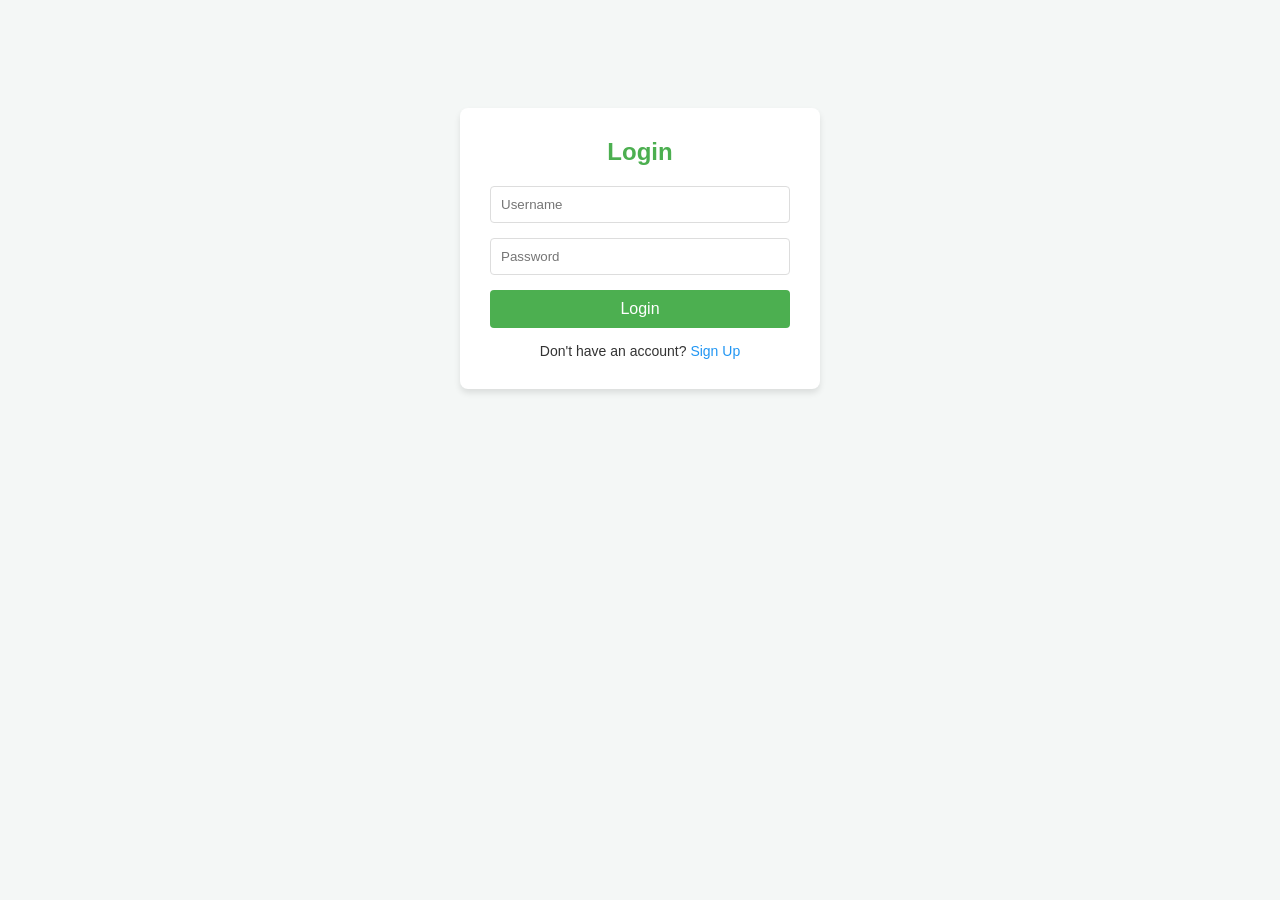
==== src/main/resources/static/login.html @ b08b16dc "User auth is done along with creating user table in database and updating the schema of filemetadata" ====
<!DOCTYPE html>
<html lang="en">
<head>
    <meta charset="UTF-8">
    <title>SyncBox - Login</title>
    <style>
        body { font-family: 'Segoe UI', Tahoma, Geneva, Verdana, sans-serif; background-color: #f4f7f6; display: flex; justify-content: center; padding-top: 100px; color: #333; }
        .container { background: #fff; padding: 30px; border-radius: 8px; box-shadow: 0 4px 6px rgba(0,0,0,0.1); width: 300px; }
        h2 { text-align: center; color: #4CAF50; margin-top: 0; }
        input { width: 100%; padding: 10px; margin-bottom: 15px; border: 1px solid #ddd; border-radius: 4px; box-sizing: border-box; }
        button { width: 100%; background: #4CAF50; color: white; border: none; padding: 10px; border-radius: 4px; cursor: pointer; font-size: 16px; transition: background 0.3s; }
        button:hover { background: #45a049; }
        .error { color: #f44336; margin-bottom: 15px; font-size: 14px; text-align: center; }
        .link { text-align: center; margin-top: 15px; font-size: 14px; }
        .link a { color: #2196F3; text-decoration: none; }
        .link a:hover { text-decoration: underline; }
    </style>
</head>
<body>
    <div class="container">
        <h2>Login</h2>
        <div id="errorMsg" class="error"></div>
        <form action="/login" method="post">
            <input type="text" name="username" placeholder="Username" required>
            <input type="password" name="password" placeholder="Password" required>
            <button type="submit">Login</button>
        </form>
        <div class="link">
            Don't have an account? <a href="/signup.html">Sign Up</a>
        </div>
    </div>
    <script>
        if (window.location.search.includes('error')) {
            document.getElementById('errorMsg').innerText = 'Invalid username or password.';
        }
        if (window.location.search.includes('logout')) {
            document.getElementById('errorMsg').innerText = 'You have been logged out.';
            document.getElementById('errorMsg').style.color = '#4CAF50';
        }
    </script>
</body>
</html>
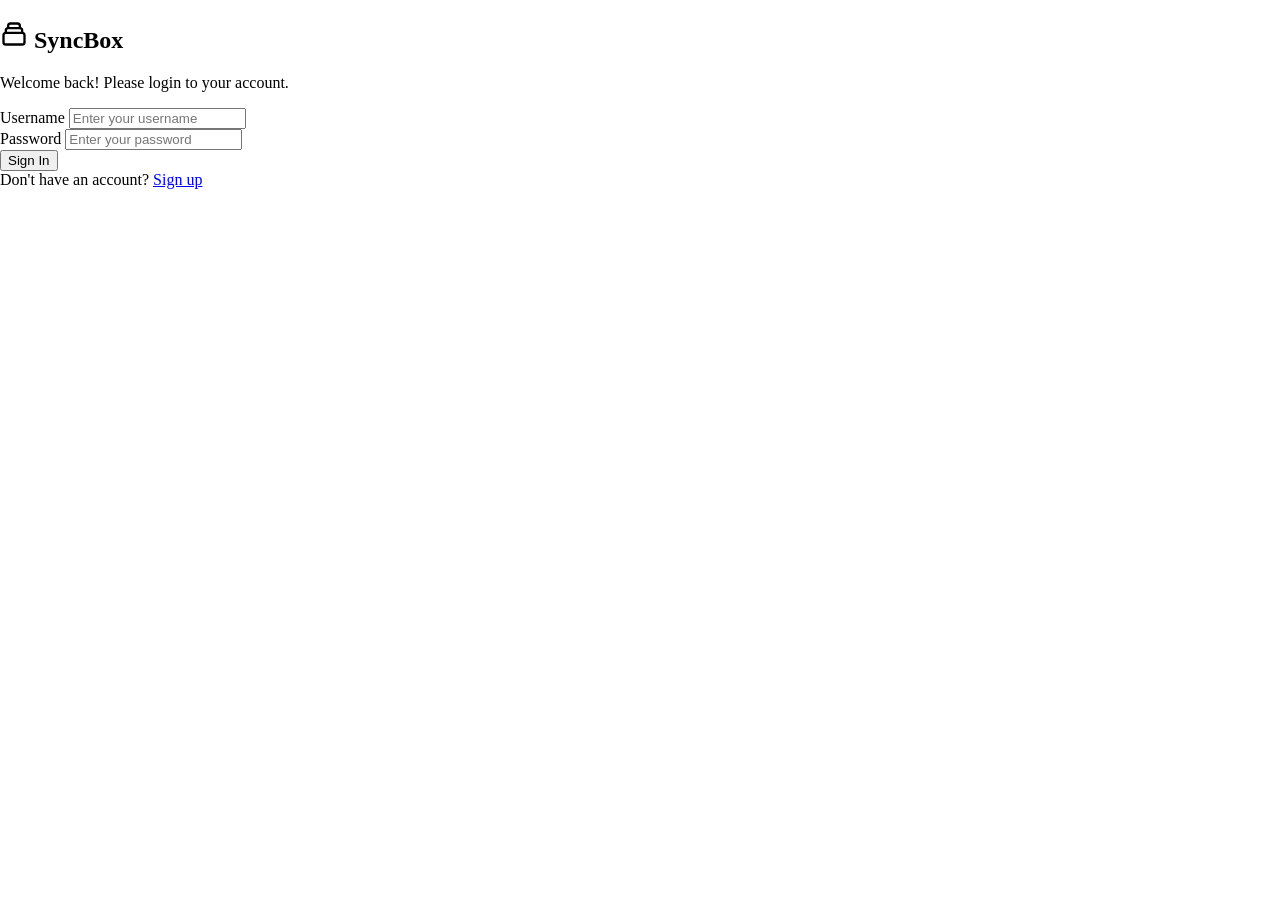
==== commit a2c59081: "great ui changes for better ui and proper ux" ====
--- a/src/main/resources/static/login.html
+++ b/src/main/resources/static/login.html
@@ -2,40 +2,53 @@
 <html lang="en">
 <head>
     <meta charset="UTF-8">
+    <meta name="viewport" content="width=device-width, initial-scale=1.0">
     <title>SyncBox - Login</title>
-    <style>
-        body { font-family: 'Segoe UI', Tahoma, Geneva, Verdana, sans-serif; background-color: #f4f7f6; display: flex; justify-content: center; padding-top: 100px; color: #333; }
-        .container { background: #fff; padding: 30px; border-radius: 8px; box-shadow: 0 4px 6px rgba(0,0,0,0.1); width: 300px; }
-        h2 { text-align: center; color: #4CAF50; margin-top: 0; }
-        input { width: 100%; padding: 10px; margin-bottom: 15px; border: 1px solid #ddd; border-radius: 4px; box-sizing: border-box; }
-        button { width: 100%; background: #4CAF50; color: white; border: none; padding: 10px; border-radius: 4px; cursor: pointer; font-size: 16px; transition: background 0.3s; }
-        button:hover { background: #45a049; }
-        .error { color: #f44336; margin-bottom: 15px; font-size: 14px; text-align: center; }
-        .link { text-align: center; margin-top: 15px; font-size: 14px; }
-        .link a { color: #2196F3; text-decoration: none; }
-        .link a:hover { text-decoration: underline; }
-    </style>
+    <link rel="stylesheet" href="/style.css">
 </head>
-<body>
-    <div class="container">
-        <h2>Login</h2>
-        <div id="errorMsg" class="error"></div>
-        <form action="/login" method="post">
-            <input type="text" name="username" placeholder="Username" required>
-            <input type="password" name="password" placeholder="Password" required>
-            <button type="submit">Login</button>
-        </form>
-        <div class="link">
-            Don't have an account? <a href="/signup.html">Sign Up</a>
+<body style="margin: 0;">
+    <div class="auth-wrapper">
+        <div class="auth-card">
+            <div class="auth-header">
+                <h2>
+                    <svg fill="none" stroke="currentColor" viewBox="0 0 24 24" style="width: 28px; height: 28px;"><path stroke-linecap="round" stroke-linejoin="round" stroke-width="2" d="M19 11H5m14 0a2 2 0 012 2v6a2 2 0 01-2 2H5a2 2 0 01-2-2v-6a2 2 0 012-2m14 0V9a2 2 0 00-2-2M5 11V9a2 2 0 012-2m0 0V5a2 2 0 012-2h6a2 2 0 012 2v2M7 7h10"></path></svg>
+                    SyncBox
+                </h2>
+                <p>Welcome back! Please login to your account.</p>
+            </div>
+            
+            <div id="alertMsg" class="auth-alert"></div>
+            
+            <form action="/login" method="post" class="auth-form" id="loginForm">
+                <div class="auth-input-group">
+                    <label for="username">Username</label>
+                    <input type="text" id="username" name="username" class="auth-input" placeholder="Enter your username" required>
+                </div>
+                
+                <div class="auth-input-group">
+                    <label for="password">Password</label>
+                    <input type="password" id="password" name="password" class="auth-input" placeholder="Enter your password" required>
+                </div>
+                
+                <button type="submit" class="auth-btn">Sign In</button>
+            </form>
+            
+            <div class="auth-footer">
+                Don't have an account? <a href="/signup.html">Sign up</a>
+            </div>
         </div>
     </div>
+    
     <script>
+        const alertMsg = document.getElementById('alertMsg');
+        
         if (window.location.search.includes('error')) {
-            document.getElementById('errorMsg').innerText = 'Invalid username or password.';
+            alertMsg.className = 'auth-alert error';
+            alertMsg.innerText = 'Invalid username or password.';
         }
         if (window.location.search.includes('logout')) {
-            document.getElementById('errorMsg').innerText = 'You have been logged out.';
-            document.getElementById('errorMsg').style.color = '#4CAF50';
+            alertMsg.className = 'auth-alert success';
+            alertMsg.innerText = 'You have been logged out.';
         }
     </script>
 </body>
